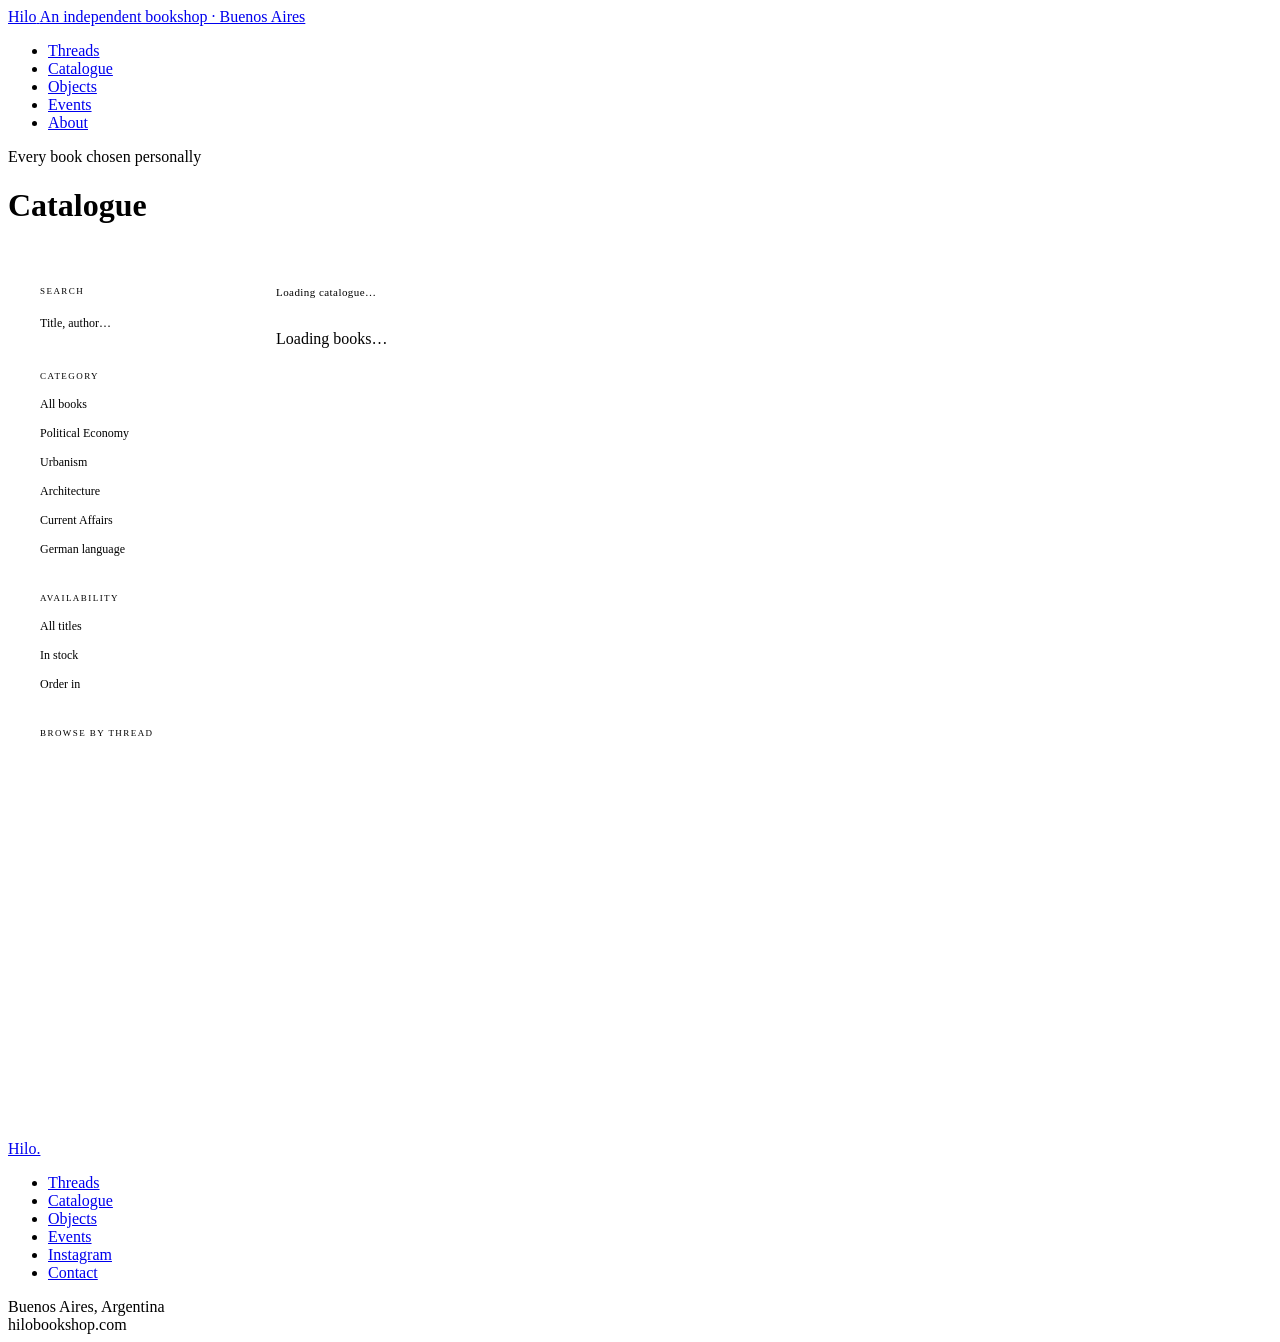
==== catalogue.html @ 26201336 "Add site files" ====
<!DOCTYPE html>
<html lang="en">
<head>
  <meta charset="UTF-8">
  <meta name="viewport" content="width=device-width, initial-scale=1.0">
  <title>Catalogue — Hilo Bookshop</title>
  <meta name="description" content="Browse the full Hilo catalogue — curated books in political economy, urbanism, architecture, and current affairs.">
  <link rel="stylesheet" href="css/style.css">
  <style>
    .catalogue-layout {
      display: grid;
      grid-template-columns: 220px 1fr;
      min-height: calc(100vh - 120px);
    }

    /* ── Sidebar filters ── */
    .catalogue-sidebar {
      padding: 40px 32px;
      border-right: 1px solid var(--border);
      position: sticky;
      top: 86px;
      height: calc(100vh - 86px);
      overflow-y: auto;
    }

    .filter-group { margin-bottom: 32px; }

    .filter-label {
      font-size: 9px;
      letter-spacing: 0.16em;
      text-transform: uppercase;
      color: var(--muted);
      margin-bottom: 12px;
      display: block;
    }

    .filter-options { display: flex; flex-direction: column; gap: 6px; }

    .filter-btn {
      font-size: 12px;
      color: var(--muted);
      background: none;
      border: none;
      cursor: pointer;
      text-align: left;
      padding: 4px 0;
      font-family: var(--sans);
      font-weight: 300;
      transition: color 0.2s;
    }

    .filter-btn:hover { color: var(--ink); }

    .filter-btn.active {
      color: var(--accent);
      font-weight: 400;
    }

    .search-input {
      width: 100%;
      padding: 8px 0;
      font-family: var(--sans);
      font-size: 12px;
      font-weight: 300;
      border: none;
      border-bottom: 1px solid var(--border);
      background: transparent;
      color: var(--ink);
      outline: none;
    }

    .search-input::placeholder { color: var(--muted); }
    .search-input:focus { border-bottom-color: var(--ink); }

    /* ── Main grid ── */
    .catalogue-main { padding: 40px 48px; }

    .catalogue-meta {
      font-size: 11px;
      color: var(--muted);
      letter-spacing: 0.04em;
      margin-bottom: 32px;
    }

    .catalogue-grid {
      display: grid;
      grid-template-columns: repeat(4, 1fr);
      gap: 32px 24px;
    }

    /* ── Book modal overlay ── */
    .modal-overlay {
      position: fixed;
      inset: 0;
      background: rgba(0,0,0,0.5);
      z-index: 200;
      display: none;
      align-items: center;
      justify-content: center;
      padding: 40px;
    }

    .modal-overlay.open { display: flex; }

    .modal {
      background: var(--paper);
      max-width: 760px;
      width: 100%;
      max-height: 85vh;
      overflow-y: auto;
      display: grid;
      grid-template-columns: 200px 1fr;
      gap: 0;
    }

    .modal-cover {
      aspect-ratio: 2/3;
      background: #2a2520;
      position: relative;
      overflow: hidden;
    }

    .modal-cover img {
      width: 100%;
      height: 100%;
      object-fit: cover;
    }

    .modal-cover-fallback {
      position: absolute;
      inset: 0;
      background: linear-gradient(160deg, #1e2a3a, #2a3a4a);
    }

    .modal-body { padding: 36px; }

    .modal-tags { display: flex; gap: 8px; flex-wrap: wrap; margin-bottom: 16px; }

    .modal-title {
      font-family: var(--serif);
      font-size: 26px;
      font-weight: 300;
      line-height: 1.2;
      margin-bottom: 4px;
    }

    .modal-author {
      font-size: 13px;
      color: var(--muted);
      margin-bottom: 24px;
    }

    .modal-divider {
      border: none;
      border-top: 1px solid var(--border);
      margin: 20px 0;
    }

    .modal-editor-label {
      font-size: 9px;
      letter-spacing: 0.14em;
      text-transform: uppercase;
      color: var(--muted);
      margin-bottom: 10px;
    }

    .modal-blurb {
      font-family: var(--serif);
      font-size: 15px;
      line-height: 1.8;
      font-style: italic;
      color: var(--ink);
      margin-bottom: 6px;
    }

    .modal-sig {
      font-size: 11px;
      color: var(--muted);
      letter-spacing: 0.04em;
      margin-bottom: 24px;
    }

    .modal-meta {
      display: grid;
      grid-template-columns: 1fr 1fr;
      gap: 12px;
      margin-bottom: 24px;
    }

    .modal-meta-item {}
    .modal-meta-label {
      font-size: 9px;
      letter-spacing: 0.12em;
      text-transform: uppercase;
      color: var(--muted);
      margin-bottom: 2px;
    }
    .modal-meta-val { font-size: 13px; color: var(--ink); }

    .modal-actions { display: flex; gap: 10px; align-items: center; }

    .modal-price {
      font-family: var(--serif);
      font-size: 22px;
      font-weight: 300;
      margin-right: 8px;
    }

    .modal-close {
      position: absolute;
      top: 16px;
      right: 16px;
      background: none;
      border: none;
      font-size: 20px;
      cursor: pointer;
      color: var(--muted);
      line-height: 1;
    }
  </style>
</head>
<body>

<nav class="nav">
  <a href="index.html" class="nav-logo">
    <span class="nav-logo-main">Hilo</span>
    <span class="nav-logo-sub">An independent bookshop · Buenos Aires</span>
  </a>
  <ul class="nav-links">
    <li><a href="threads.html">Threads</a></li>
    <li><a href="catalogue.html" class="active">Catalogue</a></li>
    <li><a href="objects.html">Objects</a></li>
    <li><a href="events.html">Events</a></li>
    <li><a href="about.html">About</a></li>
  </ul>
</nav>

<div class="page-header">
  <div class="page-header-eyebrow">Every book chosen personally</div>
  <h1 class="page-header-title">Catalogue</h1>
</div>

<div class="catalogue-layout">

  <!-- ── Sidebar ── -->
  <aside class="catalogue-sidebar">
    <div class="filter-group">
      <span class="filter-label">Search</span>
      <input class="search-input" type="search" id="search-input"
             placeholder="Title, author…" autocomplete="off">
    </div>

    <div class="filter-group">
      <span class="filter-label">Category</span>
      <div class="filter-options" id="category-filters">
        <button class="filter-btn active" data-filter="all">All books</button>
        <button class="filter-btn" data-filter="Political Economy">Political Economy</button>
        <button class="filter-btn" data-filter="Urbanism">Urbanism</button>
        <button class="filter-btn" data-filter="Architecture">Architecture</button>
        <button class="filter-btn" data-filter="Current Affairs">Current Affairs</button>
        <button class="filter-btn" data-filter="German">German language</button>
      </div>
    </div>

    <div class="filter-group">
      <span class="filter-label">Availability</span>
      <div class="filter-options">
        <button class="filter-btn active" id="stock-all" data-stock="all">All titles</button>
        <button class="filter-btn" id="stock-yes" data-stock="in-stock">In stock</button>
        <button class="filter-btn" id="stock-order" data-stock="order">Order in</button>
      </div>
    </div>

    <div class="filter-group">
      <span class="filter-label">Browse by thread</span>
      <div class="filter-options" id="thread-filters">
        <!-- Populated by JS -->
      </div>
    </div>
  </aside>

  <!-- ── Main ── -->
  <main class="catalogue-main">
    <div class="catalogue-meta" id="catalogue-meta">Loading catalogue…</div>
    <div class="catalogue-grid" id="catalogue-grid">
      <div class="loading-state" style="grid-column:1/-1">Loading books…</div>
    </div>
  </main>

</div>

<!-- ── Book Modal ── -->
<div class="modal-overlay" id="modal-overlay" role="dialog" aria-modal="true">
  <div class="modal" id="modal-content">
    <!-- Populated by JS -->
  </div>
</div>

<!-- ── Footer ── -->
<footer class="footer">
  <a href="index.html" class="footer-logo">Hilo.</a>
  <ul class="footer-links">
    <li><a href="threads.html">Threads</a></li>
    <li><a href="catalogue.html">Catalogue</a></li>
    <li><a href="objects.html">Objects</a></li>
    <li><a href="events.html">Events</a></li>
    <li><a href="https://instagram.com/hilobookshop" target="_blank" rel="noopener">Instagram</a></li>
    <li><a href="about.html#contact">Contact</a></li>
  </ul>
  <div class="footer-address">Buenos Aires, Argentina<br>hilobookshop.com</div>
</footer>

<script type="module">
  import { getBooks, getThreads, formatPrice } from './js/airtable.js';

  let allBooks = [];
  let activeCategory = 'all';
  let activeStock = 'all';
  let searchQuery = '';

  /* ── Load everything ── */
  async function init() {
    const [books, threads] = await Promise.all([
      getBooks(),
      getThreads()
    ]);

    allBooks = books;
    renderThreadFilters(threads);
    renderGrid();
    checkUrlParams();
  }

  /* ── Thread filters ── */
  function renderThreadFilters(threads) {
    const el = document.getElementById('thread-filters');
    el.innerHTML = threads.map(t => `
      <button class="filter-btn" data-thread="${t.id}">${t.Title}</button>
    `).join('');

    el.querySelectorAll('.filter-btn').forEach(btn => {
      btn.addEventListener('click', () => {
        document.querySelectorAll('.filter-btn').forEach(b => b.classList.remove('active'));
        btn.classList.add('active');
        activeCategory = 'thread:' + btn.dataset.thread;
        renderGrid();
      });
    });
  }

  /* ── Category filters ── */
  document.querySelectorAll('[data-filter]').forEach(btn => {
    btn.addEventListener('click', () => {
      document.querySelectorAll('[data-filter]').forEach(b => b.classList.remove('active'));
      document.querySelectorAll('[data-thread]').forEach(b => b.classList.remove('active'));
      btn.classList.add('active');
      activeCategory = btn.dataset.filter;
      renderGrid();
    });
  });

  /* ── Stock filters ── */
  document.querySelectorAll('[data-stock]').forEach(btn => {
    btn.addEventListener('click', () => {
      document.querySelectorAll('[data-stock]').forEach(b => b.classList.remove('active'));
      btn.classList.add('active');
      activeStock = btn.dataset.stock;
      renderGrid();
    });
  });

  /* ── Search ── */
  document.getElementById('search-input').addEventListener('input', e => {
    searchQuery = e.target.value.toLowerCase();
    renderGrid();
  });

  /* ── Render grid ── */
  function renderGrid() {
    let books = allBooks.filter(b => {
      const matchCat = activeCategory === 'all'
        ? true
        : activeCategory.startsWith('thread:')
          ? (b.Thread || []).includes(activeCategory.replace('thread:', ''))
          : b.Category === activeCategory;

      const matchStock = activeStock === 'all'
        ? true
        : activeStock === 'in-stock'
          ? b['In Stock']
          : !b['In Stock'];

      const matchSearch = !searchQuery
        ? true
        : (b.Title || '').toLowerCase().includes(searchQuery) ||
          (b.Author || '').toLowerCase().includes(searchQuery);

      return matchCat && matchStock && matchSearch;
    });

    const meta = document.getElementById('catalogue-meta');
    meta.textContent = `${books.length} ${books.length === 1 ? 'title' : 'titles'}`;

    const grid = document.getElementById('catalogue-grid');
    if (!books.length) {
      grid.innerHTML = '<div class="empty-state" style="grid-column:1/-1">No books match this filter.</div>';
      return;
    }

    grid.innerHTML = books.map(b => `
      <button class="book-card" data-id="${b.id}" style="background:none;border:none;text-align:left;cursor:pointer;">
        <div class="book-cover">
          ${b['Cover URL']
            ? `<img src="${b['Cover URL']}" alt="${b.Title}" loading="lazy">`
            : `<div class="book-cover-fallback"></div>`}
          <div class="book-cover-text">
            <div class="book-cover-title">${b.Title || ''}</div>
            <div class="book-cover-author">${b.Author || ''}</div>
          </div>
        </div>
        <div class="book-meta-title">${b.Title || ''}</div>
        <div class="book-meta-author">${b.Author || ''}</div>
        ${b['In Stock']
          ? `<span class="book-tag">In stock</span>`
          : `<span class="book-tag" style="color:var(--accent);border-color:var(--accent);">Order in · 4–6 wks</span>`}
      </button>`).join('');

    grid.querySelectorAll('.book-card').forEach(card => {
      card.addEventListener('click', () => openModal(card.dataset.id));
    });
  }

  /* ── Modal ── */
  function openModal(bookId) {
    const b = allBooks.find(x => x.id === bookId);
    if (!b) return;
    const overlay = document.getElementById('modal-overlay');
    const content = document.getElementById('modal-content');

    content.style.position = 'relative';
    content.innerHTML = `
      <button class="modal-close" id="modal-close" aria-label="Close">✕</button>
      <div class="modal-cover">
        ${b['Cover URL']
          ? `<img src="${b['Cover URL']}" alt="${b.Title}">`
          : `<div class="modal-cover-fallback"></div>`}
      </div>
      <div class="modal-body">
        <div class="modal-tags">
          ${b.Category ? `<span class="book-tag">${b.Category}</span>` : ''}
          ${b['In Stock']
            ? `<span class="book-tag">In stock</span>`
            : `<span class="book-tag" style="color:var(--accent);border-color:var(--accent);">Order in · 4–6 weeks</span>`}
        </div>
        <h2 class="modal-title">${b.Title || ''}</h2>
        <div class="modal-author">${b.Author || ''}${b.Publisher ? ` — ${b.Publisher}` : ''}</div>
        <hr class="modal-divider">
        ${b.Blurb ? `
          <div class="modal-editor-label">Editor's note</div>
          <div class="modal-blurb">${b.Blurb}</div>
          <div class="modal-sig">— B.B.</div>
        ` : ''}
        <div class="modal-meta">
          ${b.Year ? `<div class="modal-meta-item"><div class="modal-meta-label">Year</div><div class="modal-meta-val">${b.Year}</div></div>` : ''}
          ${b.ISBN ? `<div class="modal-meta-item"><div class="modal-meta-label">ISBN</div><div class="modal-meta-val">${b.ISBN}</div></div>` : ''}
        </div>
        <div class="modal-actions">
          <span class="modal-price">${b.Price ? formatPrice(b.Price) : ''}</span>
          ${b['In Stock']
            ? `<a href="about.html#contact" class="btn btn-primary">Reserve for pickup →</a>`
            : `<a href="about.html#contact" class="btn">Order in — enquire →</a>`}
        </div>
      </div>`;

    overlay.classList.add('open');
    document.getElementById('modal-close').addEventListener('click', closeModal);
  }

  function closeModal() {
    document.getElementById('modal-overlay').classList.remove('open');
  }

  document.getElementById('modal-overlay').addEventListener('click', e => {
    if (e.target === e.currentTarget) closeModal();
  });

  document.addEventListener('keydown', e => {
    if (e.key === 'Escape') closeModal();
  });

  /* ── URL params (deep link to a book) ── */
  function checkUrlParams() {
    const params = new URLSearchParams(window.location.search);
    const bookId = params.get('book');
    if (bookId) openModal(bookId);
  }

  init().catch(console.error);
</script>

</body>
</html>
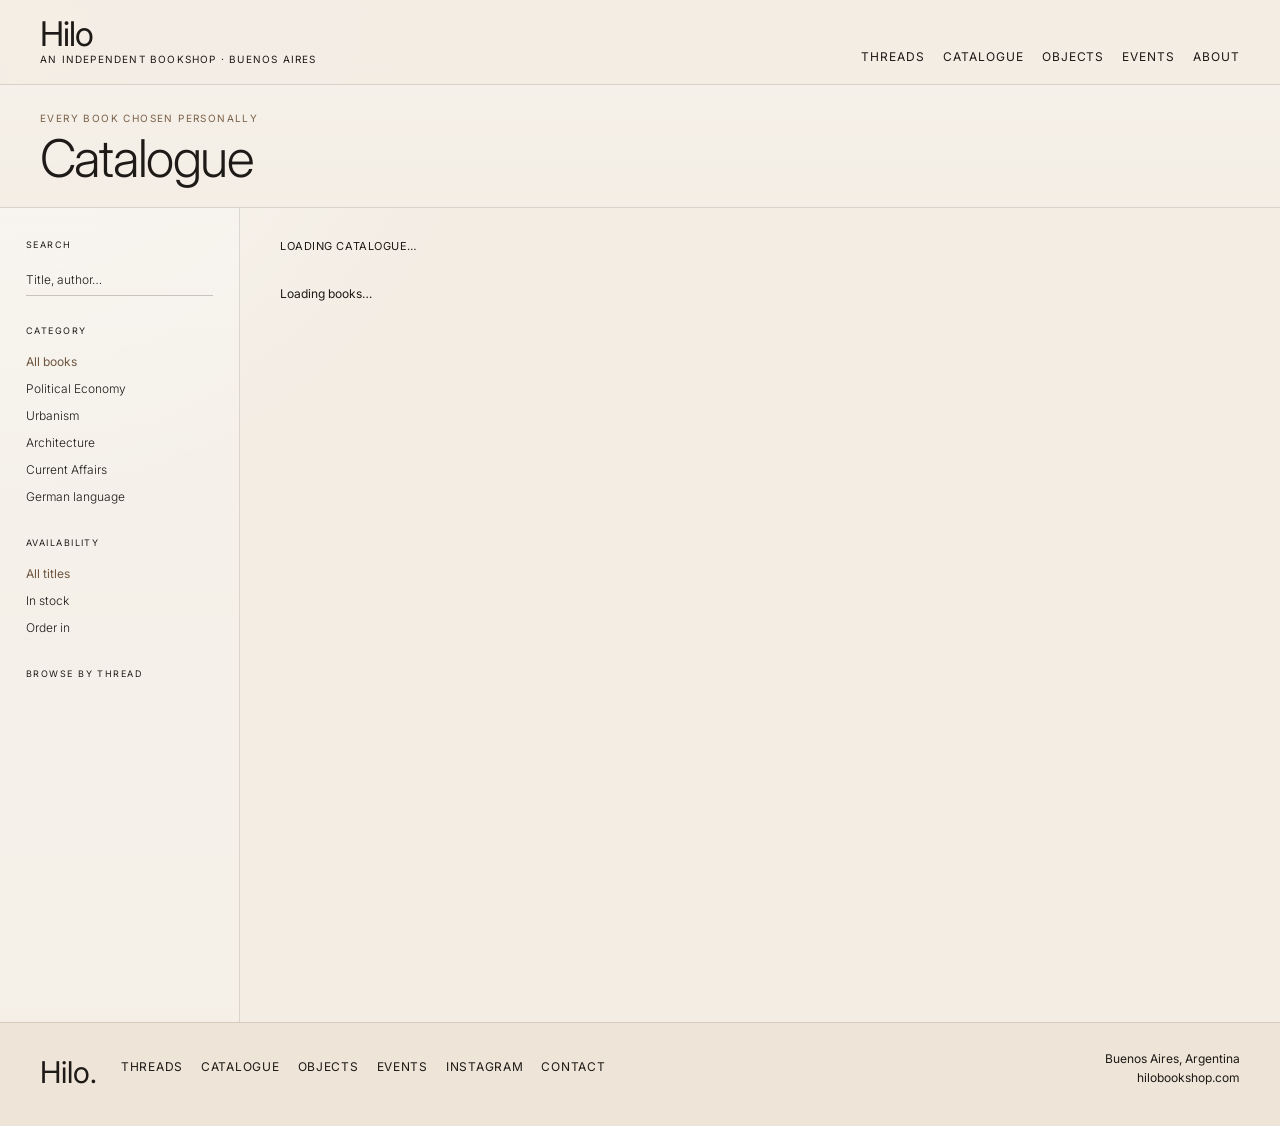
==== commit d8dc448c: "Update catalogue.html" ====
--- a/catalogue.html
+++ b/catalogue.html
@@ -6,24 +6,79 @@
   <title>Catalogue — Hilo Bookshop</title>
   <meta name="description" content="Browse the full Hilo catalogue — curated books in political economy, urbanism, architecture, and current affairs.">
   <link rel="stylesheet" href="css/style.css">
+
   <style>
+    :root {
+      --catalogue-paper: #f3ede4;
+      --catalogue-paper-deep: #e8ddcf;
+      --catalogue-paper-warm: #efe5d8;
+      --catalogue-line: rgba(60, 45, 32, 0.14);
+      --catalogue-line-strong: rgba(60, 45, 32, 0.24);
+      --catalogue-shadow: 0 10px 24px rgba(28, 20, 14, 0.06);
+      --catalogue-shadow-soft: 0 6px 16px rgba(28, 20, 14, 0.05);
+      --catalogue-brown: #6f5640;
+      --catalogue-brown-deep: #4f3d2e;
+    }
+
+    body {
+      background:
+        radial-gradient(circle at top left, rgba(255,255,255,0.45), transparent 30%),
+        var(--catalogue-paper);
+    }
+
+    /* ── Page header ── */
+
+    .page-header {
+      padding: 26px 40px 22px;
+      border-bottom: 1px solid var(--catalogue-line);
+      background:
+        linear-gradient(180deg, rgba(255,255,255,0.18), rgba(255,255,255,0.04)),
+        var(--catalogue-paper);
+    }
+
+    .page-header-eyebrow {
+      font-size: 10px;
+      letter-spacing: 0.14em;
+      text-transform: uppercase;
+      color: var(--accent);
+      margin-bottom: 8px;
+    }
+
+    .page-header-title {
+      font-family: var(--serif);
+      font-size: clamp(34px, 5vw, 52px);
+      font-weight: 300;
+      line-height: 0.98;
+      letter-spacing: -0.03em;
+      margin: 0;
+      color: var(--ink);
+    }
+
+    /* ── Layout ── */
+
     .catalogue-layout {
       display: grid;
-      grid-template-columns: 220px 1fr;
+      grid-template-columns: 240px 1fr;
       min-height: calc(100vh - 120px);
     }
 
     /* ── Sidebar filters ── */
+
     .catalogue-sidebar {
-      padding: 40px 32px;
-      border-right: 1px solid var(--border);
+      padding: 30px 26px 34px;
+      border-right: 1px solid var(--catalogue-line);
       position: sticky;
       top: 86px;
       height: calc(100vh - 86px);
       overflow-y: auto;
-    }
-
-    .filter-group { margin-bottom: 32px; }
+      background:
+        linear-gradient(180deg, rgba(255,255,255,0.16), rgba(255,255,255,0.04)),
+        rgba(255,255,255,0.12);
+    }
+
+    .filter-group {
+      margin-bottom: 28px;
+    }
 
     .filter-label {
       font-size: 9px;
@@ -34,7 +89,11 @@
       display: block;
     }
 
-    .filter-options { display: flex; flex-direction: column; gap: 6px; }
+    .filter-options {
+      display: flex;
+      flex-direction: column;
+      gap: 4px;
+    }
 
     .filter-btn {
       font-size: 12px;
@@ -46,13 +105,15 @@
       padding: 4px 0;
       font-family: var(--sans);
       font-weight: 300;
-      transition: color 0.2s;
-    }
-
-    .filter-btn:hover { color: var(--ink); }
+      transition: color 0.2s ease;
+    }
+
+    .filter-btn:hover {
+      color: var(--ink);
+    }
 
     .filter-btn.active {
-      color: var(--accent);
+      color: var(--catalogue-brown);
       font-weight: 400;
     }
 
@@ -63,54 +124,160 @@
       font-size: 12px;
       font-weight: 300;
       border: none;
-      border-bottom: 1px solid var(--border);
+      border-bottom: 1px solid var(--catalogue-line-strong);
       background: transparent;
       color: var(--ink);
       outline: none;
     }
 
-    .search-input::placeholder { color: var(--muted); }
-    .search-input:focus { border-bottom-color: var(--ink); }
-
-    /* ── Main grid ── */
-    .catalogue-main { padding: 40px 48px; }
+    .search-input::placeholder {
+      color: var(--muted);
+    }
+
+    .search-input:focus {
+      border-bottom-color: var(--catalogue-brown);
+    }
+
+    /* ── Main ── */
+
+    .catalogue-main {
+      padding: 30px 40px 40px;
+    }
 
     .catalogue-meta {
       font-size: 11px;
       color: var(--muted);
-      letter-spacing: 0.04em;
-      margin-bottom: 32px;
+      letter-spacing: 0.05em;
+      margin-bottom: 22px;
+      text-transform: uppercase;
     }
 
     .catalogue-grid {
       display: grid;
-      grid-template-columns: repeat(4, 1fr);
-      gap: 32px 24px;
-    }
-
-    /* ── Book modal overlay ── */
+      grid-template-columns: repeat(3, minmax(0, 1fr));
+      gap: 14px 28px;
+    }
+
+    /* ── Cards ── */
+
+    .book-card {
+      display: grid;
+      grid-template-columns: 54px minmax(0, 1fr);
+      gap: 12px;
+      align-items: start;
+      padding: 8px 0 10px;
+      border-bottom: 1px solid rgba(60, 45, 32, 0.08) !important;
+      background: none !important;
+      border-left: none !important;
+      border-right: none !important;
+      border-top: none !important;
+      text-align: left;
+      cursor: pointer;
+      width: 100%;
+    }
+
+    .book-card:hover .book-cover img {
+      transform: scale(1.03);
+    }
+
+    .book-cover {
+      position: relative;
+      width: 54px;
+      aspect-ratio: 0.72;
+      overflow: hidden;
+      border-radius: 2px;
+      background: #e4d7c8;
+      box-shadow: var(--catalogue-shadow-soft);
+      margin-bottom: 0;
+    }
+
+    .book-cover img {
+      width: 100%;
+      height: 100%;
+      object-fit: cover;
+      transition: transform 0.25s ease;
+      display: block;
+    }
+
+    .book-cover-fallback {
+      width: 100%;
+      height: 100%;
+      background: linear-gradient(135deg, #d8cbbb 0%, #efe5da 100%);
+    }
+
+    /* duplicate-title kill switch */
+    .book-cover-text {
+      display: none !important;
+    }
+
+    .book-meta-title {
+      font-family: var(--serif);
+      font-size: 19px;
+      line-height: 1.04;
+      letter-spacing: -0.01em;
+      margin-bottom: 2px;
+      color: var(--ink);
+    }
+
+    .book-meta-author {
+      font-size: 12px;
+      color: var(--muted);
+      margin-bottom: 6px;
+    }
+
+    .book-tag {
+      display: inline-flex;
+      align-items: center;
+      min-height: 24px;
+      padding: 3px 8px;
+      border: 1px solid var(--catalogue-line-strong);
+      border-radius: 999px;
+      font-size: 11px;
+      color: var(--muted);
+      background: rgba(255,255,255,0.42);
+    }
+
+    /* ── Loading / empty states ── */
+
+    .loading-state,
+    .empty-state {
+      font-size: 12px;
+      color: var(--muted);
+      padding: 8px 0;
+    }
+
+    /* ── Modal overlay ── */
+
     .modal-overlay {
       position: fixed;
       inset: 0;
-      background: rgba(0,0,0,0.5);
+      background: rgba(22, 17, 13, 0.54);
       z-index: 200;
       display: none;
       align-items: center;
       justify-content: center;
-      padding: 40px;
-    }
-
-    .modal-overlay.open { display: flex; }
+      padding: 32px;
+      backdrop-filter: blur(4px);
+    }
+
+    .modal-overlay.open {
+      display: flex;
+    }
 
     .modal {
-      background: var(--paper);
-      max-width: 760px;
+      position: relative;
+      background:
+        linear-gradient(180deg, rgba(255,255,255,0.18), rgba(255,255,255,0.06)),
+        var(--catalogue-paper);
+      max-width: 780px;
       width: 100%;
       max-height: 85vh;
       overflow-y: auto;
       display: grid;
-      grid-template-columns: 200px 1fr;
-      gap: 0;
+      grid-template-columns: 220px 1fr;
+      box-shadow: var(--catalogue-shadow);
+      border: 1px solid var(--catalogue-line);
+      border-radius: 10px;
     }
 
     .modal-cover {
@@ -118,42 +285,53 @@
       background: #2a2520;
       position: relative;
       overflow: hidden;
+      border-right: 1px solid var(--catalogue-line);
     }
 
     .modal-cover img {
       width: 100%;
       height: 100%;
       object-fit: cover;
+      display: block;
     }
 
     .modal-cover-fallback {
       position: absolute;
       inset: 0;
-      background: linear-gradient(160deg, #1e2a3a, #2a3a4a);
-    }
-
-    .modal-body { padding: 36px; }
-
-    .modal-tags { display: flex; gap: 8px; flex-wrap: wrap; margin-bottom: 16px; }
+      background: linear-gradient(160deg, #594635, #7b624d);
+    }
+
+    .modal-body {
+      padding: 30px 30px 28px;
+    }
+
+    .modal-tags {
+      display: flex;
+      gap: 8px;
+      flex-wrap: wrap;
+      margin-bottom: 14px;
+    }
 
     .modal-title {
       font-family: var(--serif);
-      font-size: 26px;
+      font-size: 30px;
       font-weight: 300;
-      line-height: 1.2;
+      line-height: 1.04;
+      letter-spacing: -0.02em;
       margin-bottom: 4px;
+      color: var(--ink);
     }
 
     .modal-author {
       font-size: 13px;
       color: var(--muted);
-      margin-bottom: 24px;
+      margin-bottom: 20px;
     }
 
     .modal-divider {
       border: none;
-      border-top: 1px solid var(--border);
-      margin: 20px 0;
+      border-top: 1px solid var(--catalogue-line);
+      margin: 18px 0;
     }
 
     .modal-editor-label {
@@ -166,28 +344,28 @@
 
     .modal-blurb {
       font-family: var(--serif);
-      font-size: 15px;
-      line-height: 1.8;
+      font-size: 16px;
+      line-height: 1.65;
       font-style: italic;
       color: var(--ink);
       margin-bottom: 6px;
+      max-width: 36ch;
     }
 
     .modal-sig {
       font-size: 11px;
       color: var(--muted);
       letter-spacing: 0.04em;
-      margin-bottom: 24px;
+      margin-bottom: 22px;
     }
 
     .modal-meta {
       display: grid;
       grid-template-columns: 1fr 1fr;
       gap: 12px;
-      margin-bottom: 24px;
-    }
-
-    .modal-meta-item {}
+      margin-bottom: 22px;
+    }
+
     .modal-meta-label {
       font-size: 9px;
       letter-spacing: 0.12em;
@@ -195,27 +373,102 @@
       color: var(--muted);
       margin-bottom: 2px;
     }
-    .modal-meta-val { font-size: 13px; color: var(--ink); }
-
-    .modal-actions { display: flex; gap: 10px; align-items: center; }
+
+    .modal-meta-val {
+      font-size: 13px;
+      color: var(--ink);
+    }
+
+    .modal-actions {
+      display: flex;
+      gap: 10px;
+      align-items: center;
+      flex-wrap: wrap;
+    }
 
     .modal-price {
       font-family: var(--serif);
-      font-size: 22px;
+      font-size: 24px;
       font-weight: 300;
       margin-right: 8px;
+      color: var(--ink);
     }
 
     .modal-close {
       position: absolute;
-      top: 16px;
-      right: 16px;
+      top: 14px;
+      right: 14px;
       background: none;
       border: none;
       font-size: 20px;
       cursor: pointer;
       color: var(--muted);
       line-height: 1;
+    }
+
+    .modal-close:hover {
+      color: var(--ink);
+    }
+
+    /* ── Responsive ── */
+
+    @media (max-width: 1080px) {
+      .catalogue-grid {
+        grid-template-columns: repeat(2, minmax(0, 1fr));
+      }
+    }
+
+    @media (max-width: 820px) {
+      .catalogue-layout {
+        grid-template-columns: 1fr;
+      }
+
+      .catalogue-sidebar {
+        position: static;
+        height: auto;
+        border-right: none;
+        border-bottom: 1px solid var(--catalogue-line);
+      }
+
+      .catalogue-grid {
+        grid-template-columns: 1fr;
+      }
+
+      .modal {
+        grid-template-columns: 1fr;
+      }
+
+      .modal-cover {
+        max-height: 320px;
+        border-right: none;
+        border-bottom: 1px solid var(--catalogue-line);
+      }
+    }
+
+    @media (max-width: 760px) {
+      .page-header,
+      .catalogue-main,
+      .catalogue-sidebar {
+        padding-left: 22px;
+        padding-right: 22px;
+      }
+
+      .page-header {
+        padding-top: 22px;
+        padding-bottom: 18px;
+      }
+
+      .modal-overlay {
+        padding: 16px;
+      }
+
+      .modal-body {
+        padding: 22px;
+      }
+
+      .modal-title {
+        font-size: 26px;
+      }
     }
   </style>
 </head>
@@ -242,7 +495,6 @@
 
 <div class="catalogue-layout">
 
-  <!-- ── Sidebar ── -->
   <aside class="catalogue-sidebar">
     <div class="filter-group">
       <span class="filter-label">Search</span>
@@ -279,7 +531,6 @@
     </div>
   </aside>
 
-  <!-- ── Main ── -->
   <main class="catalogue-main">
     <div class="catalogue-meta" id="catalogue-meta">Loading catalogue…</div>
     <div class="catalogue-grid" id="catalogue-grid">
@@ -289,14 +540,12 @@
 
 </div>
 
-<!-- ── Book Modal ── -->
 <div class="modal-overlay" id="modal-overlay" role="dialog" aria-modal="true">
   <div class="modal" id="modal-content">
     <!-- Populated by JS -->
   </div>
 </div>
 
-<!-- ── Footer ── -->
 <footer class="footer">
   <a href="index.html" class="footer-logo">Hilo.</a>
   <ul class="footer-links">
@@ -318,7 +567,6 @@
   let activeStock = 'all';
   let searchQuery = '';
 
-  /* ── Load everything ── */
   async function init() {
     const [books, threads] = await Promise.all([
       getBooks(),
@@ -331,7 +579,6 @@
     checkUrlParams();
   }
 
-  /* ── Thread filters ── */
   function renderThreadFilters(threads) {
     const el = document.getElementById('thread-filters');
     el.innerHTML = threads.map(t => `
@@ -340,7 +587,8 @@
 
     el.querySelectorAll('.filter-btn').forEach(btn => {
       btn.addEventListener('click', () => {
-        document.querySelectorAll('.filter-btn').forEach(b => b.classList.remove('active'));
+        document.querySelectorAll('[data-filter]').forEach(b => b.classList.remove('active'));
+        document.querySelectorAll('[data-thread]').forEach(b => b.classList.remove('active'));
         btn.classList.add('active');
         activeCategory = 'thread:' + btn.dataset.thread;
         renderGrid();
@@ -348,7 +596,6 @@
     });
   }
 
-  /* ── Category filters ── */
   document.querySelectorAll('[data-filter]').forEach(btn => {
     btn.addEventListener('click', () => {
       document.querySelectorAll('[data-filter]').forEach(b => b.classList.remove('active'));
@@ -359,7 +606,6 @@
     });
   });
 
-  /* ── Stock filters ── */
   document.querySelectorAll('[data-stock]').forEach(btn => {
     btn.addEventListener('click', () => {
       document.querySelectorAll('[data-stock]').forEach(b => b.classList.remove('active'));
@@ -369,13 +615,11 @@
     });
   });
 
-  /* ── Search ── */
   document.getElementById('search-input').addEventListener('input', e => {
     searchQuery = e.target.value.toLowerCase();
     renderGrid();
   });
 
-  /* ── Render grid ── */
   function renderGrid() {
     let books = allBooks.filter(b => {
       const matchCat = activeCategory === 'all'
@@ -418,11 +662,13 @@
             <div class="book-cover-author">${b.Author || ''}</div>
           </div>
         </div>
-        <div class="book-meta-title">${b.Title || ''}</div>
-        <div class="book-meta-author">${b.Author || ''}</div>
-        ${b['In Stock']
-          ? `<span class="book-tag">In stock</span>`
-          : `<span class="book-tag" style="color:var(--accent);border-color:var(--accent);">Order in · 4–6 wks</span>`}
+        <div>
+          <div class="book-meta-title">${b.Title || ''}</div>
+          <div class="book-meta-author">${b.Author || ''}</div>
+          ${b['In Stock']
+            ? `<span class="book-tag">In stock</span>`
+            : `<span class="book-tag" style="color:var(--accent);border-color:var(--accent);">Order in · 4–6 wks</span>`}
+        </div>
       </button>`).join('');
 
     grid.querySelectorAll('.book-card').forEach(card => {
@@ -430,14 +676,13 @@
     });
   }
 
-  /* ── Modal ── */
   function openModal(bookId) {
     const b = allBooks.find(x => x.id === bookId);
     if (!b) return;
+
     const overlay = document.getElementById('modal-overlay');
     const content = document.getElementById('modal-content');
 
-    content.style.position = 'relative';
     content.innerHTML = `
       <button class="modal-close" id="modal-close" aria-label="Close">✕</button>
       <div class="modal-cover">
@@ -488,7 +733,6 @@
     if (e.key === 'Escape') closeModal();
   });
 
-  /* ── URL params (deep link to a book) ── */
   function checkUrlParams() {
     const params = new URLSearchParams(window.location.search);
     const bookId = params.get('book');
--- a/css/style.css
+++ b/css/style.css
@@ -0,0 +1,747 @@
+@import url('https://fonts.googleapis.com/css2?family=Cormorant+Garamond:wght@400;500;600&family=Inter:wght@400;500;600&display=swap');
+
+/* =========================================================
+   HILO — warmer, tighter, more editorial homepage
+   ========================================================= */
+
+:root {
+  --paper: #f4efe8;
+  --paper-2: #efe7de;
+  --paper-3: #e5dbcf;
+  --ink: #1d1a17;
+  --ink-soft: #5f564d;
+  --ink-faint: #8b7f74;
+  --line: rgba(29, 26, 23, 0.14);
+  --line-strong: rgba(29, 26, 23, 0.24);
+  --accent: #7a6149;
+  --accent-deep: #5f4b37;
+  --max: 1180px;
+  --radius-sm: 4px;
+  --radius-md: 10px;
+  --shadow-soft: 0 10px 30px rgba(28, 22, 17, 0.06);
+  --shadow-image: 0 6px 20px rgba(28, 22, 17, 0.10);
+}
+
+*,
+*::before,
+*::after {
+  box-sizing: border-box;
+}
+
+html {
+  scroll-behavior: smooth;
+}
+
+body {
+  margin: 0;
+  background:
+    radial-gradient(circle at top left, rgba(255,255,255,0.35), transparent 32%),
+    var(--paper);
+  color: var(--ink);
+  font-family: "Inter", system-ui, -apple-system, BlinkMacSystemFont, "Segoe UI", sans-serif;
+  font-size: 16px;
+  line-height: 1.55;
+  -webkit-font-smoothing: antialiased;
+  text-rendering: optimizeLegibility;
+}
+
+body::before {
+  content: "";
+  position: fixed;
+  inset: 0;
+  pointer-events: none;
+  opacity: 0.06;
+  background-image:
+    radial-gradient(rgba(29, 26, 23, 0.18) 0.45px, transparent 0.45px);
+  background-size: 6px 6px;
+  mix-blend-mode: multiply;
+}
+
+img {
+  display: block;
+  width: 100%;
+  height: auto;
+}
+
+a {
+  color: inherit;
+  text-decoration: none;
+}
+
+p,
+h1,
+h2,
+h3,
+figure {
+  margin: 0;
+}
+
+.container {
+  width: min(calc(100% - 2.5rem), var(--max));
+  margin: 0 auto;
+}
+
+.site-shell {
+  position: relative;
+}
+
+/* =========================================================
+   GLOBAL LAYOUT — NAV + FOOTER
+   ========================================================= */
+
+.nav {
+  display: flex;
+  justify-content: space-between;
+  align-items: flex-end;
+  gap: 24px;
+  padding: 18px 40px 16px;
+  border-bottom: 1px solid rgba(60, 45, 32, 0.14);
+  background: rgba(243, 237, 228, 0.92);
+  backdrop-filter: blur(10px);
+}
+
+.nav-logo {
+  display: flex;
+  flex-direction: column;
+  gap: 2px;
+  text-decoration: none;
+  color: inherit;
+}
+
+.nav-logo-main {
+  font-family: var(--serif);
+  font-size: 34px;
+  line-height: 0.95;
+  font-weight: 400;
+  letter-spacing: -0.03em;
+}
+
+.nav-logo-sub {
+  font-size: 10px;
+  letter-spacing: 0.12em;
+  text-transform: uppercase;
+  color: var(--muted);
+}
+
+.nav-links {
+  list-style: none;
+  display: flex;
+  flex-wrap: wrap;
+  gap: 18px;
+  margin: 0;
+  padding: 0;
+}
+
+.nav-links a {
+  text-decoration: none;
+  color: var(--ink);
+  font-size: 12px;
+  letter-spacing: 0.08em;
+  text-transform: uppercase;
+  transition: color 0.2s ease;
+}
+
+.nav-links a:hover {
+  color: var(--accent);
+}
+
+/* ── Footer ── */
+
+.footer {
+  display: grid;
+  grid-template-columns: auto 1fr auto;
+  gap: 24px;
+  align-items: start;
+  padding: 26px 40px 30px;
+  background: #eee4d7;
+  border-top: 1px solid rgba(60, 45, 32, 0.14);
+}
+
+.footer-logo {
+  font-family: var(--serif);
+  font-size: 30px;
+  text-decoration: none;
+  color: var(--ink);
+}
+
+.footer-links {
+  list-style: none;
+  display: flex;
+  flex-wrap: wrap;
+  gap: 10px 18px;
+  margin: 4px 0 0;
+  padding: 0;
+}
+
+.footer-links a {
+  text-decoration: none;
+  color: var(--muted);
+  font-size: 12px;
+  letter-spacing: 0.06em;
+  text-transform: uppercase;
+}
+
+.footer-links a:hover {
+  color: var(--ink);
+}
+
+.footer-address {
+  font-size: 12px;
+  line-height: 1.6;
+  color: var(--muted);
+  text-align: right;
+}
+
+/* ── Responsive ── */
+
+@media (max-width: 760px) {
+  .nav {
+    flex-direction: column;
+    align-items: flex-start;
+    padding: 16px 22px;
+  }
+
+  .nav-links {
+    gap: 10px 14px;
+  }
+
+  .footer {
+    grid-template-columns: 1fr;
+    padding: 22px;
+  }
+
+  .footer-address {
+    text-align: left;
+  }
+}
+
+/* Hero */
+
+.hero {
+  padding: 3.2rem 0 2.4rem;
+}
+
+.hero-grid {
+  display: grid;
+  grid-template-columns: minmax(0, 1.15fr) minmax(320px, 0.85fr);
+  gap: 2.25rem;
+  align-items: start;
+}
+
+.kicker,
+.eyebrow,
+.meta,
+.note-label {
+  font-size: 0.78rem;
+  letter-spacing: 0.04em;
+  text-transform: uppercase;
+  color: var(--ink-faint);
+}
+
+.hero-copy {
+  padding-top: 1rem;
+}
+
+.hero-copy h1 {
+  max-width: 12ch;
+  margin-top: 0.65rem;
+  font-family: "Cormorant Garamond", Georgia, serif;
+  font-size: clamp(3rem, 6vw, 5.4rem);
+  line-height: 0.94;
+  font-weight: 500;
+  letter-spacing: -0.035em;
+}
+
+.hero-text {
+  max-width: 43ch;
+  margin-top: 1.15rem;
+  font-size: 1.06rem;
+  color: var(--ink-soft);
+}
+
+.hero-actions {
+  display: flex;
+  flex-wrap: wrap;
+  gap: 0.85rem;
+  margin-top: 1.5rem;
+}
+
+.hero-panel {
+  display: grid;
+  gap: 0.9rem;
+}
+
+.hero-image-wrap {
+  position: relative;
+  overflow: hidden;
+  background: var(--paper-2);
+  border: 1px solid var(--line);
+  border-radius: var(--radius-md);
+  box-shadow: var(--shadow-soft);
+  padding: 0.75rem;
+}
+
+.hero-image-wrap img {
+  aspect-ratio: 4 / 5;
+  object-fit: cover;
+  border-radius: 3px;
+  box-shadow: var(--shadow-image);
+}
+
+.hero-notes {
+  display: grid;
+  grid-template-columns: repeat(3, 1fr);
+  gap: 0.75rem;
+}
+
+.hero-note {
+  padding: 0.85rem 0.95rem;
+  background: rgba(255,255,255,0.28);
+  border: 1px solid var(--line);
+  border-radius: 8px;
+}
+
+.note-value {
+  display: block;
+  margin-top: 0.28rem;
+  font-size: 0.96rem;
+  color: var(--ink);
+}
+
+/* Shared sections */
+
+.section {
+  padding: 2.2rem 0;
+}
+
+.section-heading {
+  display: flex;
+  align-items: end;
+  justify-content: space-between;
+  gap: 1rem;
+  margin-bottom: 1rem;
+}
+
+.section-heading h2,
+.events-newsletter h2 {
+  font-family: "Cormorant Garamond", Georgia, serif;
+  font-size: clamp(2rem, 4vw, 2.9rem);
+  line-height: 0.98;
+  font-weight: 500;
+  letter-spacing: -0.025em;
+}
+
+.section-link,
+.text-link {
+  font-size: 0.94rem;
+  color: var(--ink-soft);
+  border-bottom: 1px solid rgba(29, 26, 23, 0.22);
+  padding-bottom: 0.08rem;
+}
+
+.intro-strip {
+  padding-top: 0.7rem;
+}
+
+.intro-strip-grid {
+  display: grid;
+  grid-template-columns: 1fr 1fr;
+  gap: 1.5rem;
+  padding: 1rem 0 0;
+  border-top: 1px solid var(--line);
+}
+
+.intro-strip-grid p {
+  max-width: 34ch;
+  color: var(--ink-soft);
+  font-size: 0.98rem;
+}
+
+/* Buttons */
+
+.btn {
+  appearance: none;
+  border: 1px solid var(--line-strong);
+  border-radius: 999px;
+  padding: 0.8rem 1.1rem;
+  font: inherit;
+  font-size: 0.95rem;
+  cursor: pointer;
+  transition:
+    background-color 0.18s ease,
+    border-color 0.18s ease,
+    color 0.18s ease,
+    transform 0.18s ease;
+}
+
+.btn:hover {
+  transform: translateY(-1px);
+}
+
+.btn-primary {
+  background: var(--ink);
+  border-color: var(--ink);
+  color: var(--paper);
+}
+
+.btn-primary:hover {
+  background: var(--accent-deep);
+  border-color: var(--accent-deep);
+}
+
+.btn-secondary {
+  background: transparent;
+  color: var(--ink);
+}
+
+.btn-secondary:hover {
+  background: rgba(255,255,255,0.35);
+}
+
+/* Feature */
+
+.feature-card {
+  display: grid;
+  grid-template-columns: 1.1fr 0.9fr;
+  gap: 1.25rem;
+  align-items: stretch;
+  border-top: 1px solid var(--line);
+  padding-top: 1.15rem;
+}
+
+.feature-card-body {
+  display: flex;
+  flex-direction: column;
+  justify-content: center;
+  gap: 0.65rem;
+  max-width: 54ch;
+}
+
+.feature-card-body h3,
+.mini-card-body h3,
+.book-row h3,
+.event-card h3 {
+  font-family: "Cormorant Garamond", Georgia, serif;
+  font-size: 2rem;
+  line-height: 1;
+  font-weight: 500;
+  letter-spacing: -0.02em;
+}
+
+.feature-card-body p:last-of-type,
+.mini-card-body p,
+.book-row p:last-of-type,
+.event-card p:last-of-type,
+.newsletter-block p {
+  color: var(--ink-soft);
+}
+
+.feature-card-image img {
+  aspect-ratio: 4 / 3;
+  object-fit: cover;
+  border-radius: 4px;
+  box-shadow: var(--shadow-image);
+}
+
+/* Two-column zone */
+
+.two-column-grid {
+  display: grid;
+  grid-template-columns: 1fr 1fr;
+  gap: 2rem;
+  align-items: start;
+}
+
+.mini-grid {
+  display: grid;
+  grid-template-columns: 1fr 1fr;
+  gap: 1rem;
+}
+
+.mini-card {
+  display: grid;
+  gap: 0.7rem;
+}
+
+.mini-card img {
+  aspect-ratio: 4 / 5;
+  object-fit: cover;
+  border-radius: 4px;
+  box-shadow: var(--shadow-image);
+}
+
+.mini-card-body {
+  display: grid;
+  gap: 0.35rem;
+}
+
+.mini-card-body h3 {
+  font-size: 1.6rem;
+}
+
+.book-list {
+  display: grid;
+  gap: 1rem;
+}
+
+.book-row {
+  display: grid;
+  grid-template-columns: 88px 1fr;
+  gap: 1rem;
+  align-items: start;
+  padding-bottom: 1rem;
+  border-bottom: 1px solid var(--line);
+}
+
+.book-row img {
+  width: 88px;
+  aspect-ratio: 2 / 3;
+  object-fit: cover;
+  border-radius: 3px;
+  box-shadow: var(--shadow-image);
+}
+
+.book-row h3 {
+  font-size: 1.55rem;
+  margin: 0.15rem 0 0.2rem;
+}
+
+/* Shelves */
+
+.shelf-grid {
+  display: grid;
+  grid-template-columns: repeat(4, 1fr);
+  gap: 0.9rem;
+}
+
+.shelf-card {
+  min-height: 148px;
+  display: flex;
+  flex-direction: column;
+  justify-content: space-between;
+  gap: 0.85rem;
+  padding: 1rem;
+  background:
+    linear-gradient(180deg, rgba(255,255,255,0.34), rgba(255,255,255,0.1)),
+    var(--paper-2);
+  border: 1px solid var(--line);
+  border-radius: 10px;
+  transition:
+    transform 0.18s ease,
+    border-color 0.18s ease,
+    background-color 0.18s ease;
+}
+
+.shelf-card:hover {
+  transform: translateY(-2px);
+  border-color: rgba(29, 26, 23, 0.22);
+}
+
+.shelf-title {
+  font-family: "Cormorant Garamond", Georgia, serif;
+  font-size: 1.8rem;
+  line-height: 0.98;
+  font-weight: 500;
+  letter-spacing: -0.02em;
+}
+
+.shelf-text {
+  color: var(--ink-soft);
+  font-size: 0.95rem;
+}
+
+/* Events + newsletter */
+
+.events-newsletter-grid {
+  display: grid;
+  grid-template-columns: 0.95fr 1.05fr;
+  gap: 1.5rem;
+  align-items: start;
+}
+
+.events-block,
+.newsletter-block {
+  padding: 1.2rem;
+  border: 1px solid var(--line);
+  border-radius: 12px;
+  background: rgba(255,255,255,0.24);
+}
+
+.event-card {
+  display: grid;
+  gap: 0.45rem;
+  border-top: 1px solid var(--line);
+  padding-top: 1rem;
+}
+
+.event-card h3 {
+  font-size: 1.75rem;
+}
+
+.newsletter-block {
+  background:
+    linear-gradient(180deg, rgba(255,255,255,0.3), rgba(255,255,255,0.12)),
+    var(--paper-2);
+}
+
+.newsletter-block h2 {
+  margin-top: 0.35rem;
+  margin-bottom: 0.6rem;
+}
+
+.newsletter-form {
+  margin-top: 1rem;
+  display: flex;
+  gap: 0.75rem;
+  flex-wrap: wrap;
+}
+
+.newsletter-form input {
+  flex: 1 1 260px;
+  min-height: 48px;
+  border-radius: 999px;
+  border: 1px solid var(--line-strong);
+  background: rgba(255,255,255,0.7);
+  padding: 0 1rem;
+  font: inherit;
+  color: var(--ink);
+}
+
+.newsletter-form input:focus {
+  outline: 2px solid rgba(122, 97, 73, 0.25);
+  outline-offset: 2px;
+}
+
+/* Footer */
+
+.site-footer {
+  padding: 2.25rem 0 2.6rem;
+  border-top: 1px solid var(--line);
+  margin-top: 1rem;
+}
+
+.footer-grid {
+  display: grid;
+  grid-template-columns: 1.1fr 1fr 0.8fr;
+  gap: 1.5rem;
+  align-items: start;
+}
+
+.footer-brand {
+  font-family: "Cormorant Garamond", Georgia, serif;
+  font-size: 2rem;
+  font-weight: 600;
+}
+
+.footer-copy,
+.footer-meta,
+.footer-meta a {
+  color: var(--ink-soft);
+}
+
+.footer-nav {
+  display: grid;
+  grid-template-columns: repeat(2, max-content);
+  gap: 0.5rem 1.2rem;
+}
+
+/* Accessibility */
+
+.sr-only {
+  position: absolute;
+  width: 1px;
+  height: 1px;
+  margin: -1px;
+  padding: 0;
+  overflow: hidden;
+  border: 0;
+  clip: rect(0 0 0 0);
+}
+
+/* Responsive */
+
+@media (max-width: 1080px) {
+  .hero-grid,
+  .two-column-grid,
+  .events-newsletter-grid,
+  .footer-grid,
+  .feature-card {
+    grid-template-columns: 1fr;
+  }
+
+  .shelf-grid {
+    grid-template-columns: repeat(2, 1fr);
+  }
+
+  .hero-copy h1 {
+    max-width: 11ch;
+  }
+
+  .feature-card-body {
+    max-width: none;
+  }
+}
+
+@media (max-width: 760px) {
+  .container {
+    width: min(calc(100% - 1.4rem), var(--max));
+  }
+
+  .header-row {
+    grid-template-columns: 1fr;
+    justify-items: start;
+    padding: 0.9rem 0;
+  }
+
+  .site-nav {
+    justify-content: start;
+    gap: 0.9rem 1rem;
+  }
+
+  .header-link {
+    display: none;
+  }
+
+  .hero {
+    padding-top: 2rem;
+  }
+
+  .hero-notes,
+  .intro-strip-grid,
+  .mini-grid,
+  .shelf-grid {
+    grid-template-columns: 1fr;
+  }
+
+  .section {
+    padding: 1.7rem 0;
+  }
+
+  .hero-copy h1 {
+    max-width: 100%;
+    font-size: clamp(2.7rem, 12vw, 4.2rem);
+  }
+
+  .feature-card-body h3,
+  .section-heading h2,
+  .events-newsletter h2 {
+    font-size: 2rem;
+  }
+
+  .book-row {
+    grid-template-columns: 72px 1fr;
+  }
+
+  .book-row img {
+    width: 72px;
+  }
+
+  .newsletter-form {
+    flex-direction: column;
+  }
+
+  .newsletter-form .btn,
+  .newsletter-form input {
+    width: 100%;
+  }
+}
